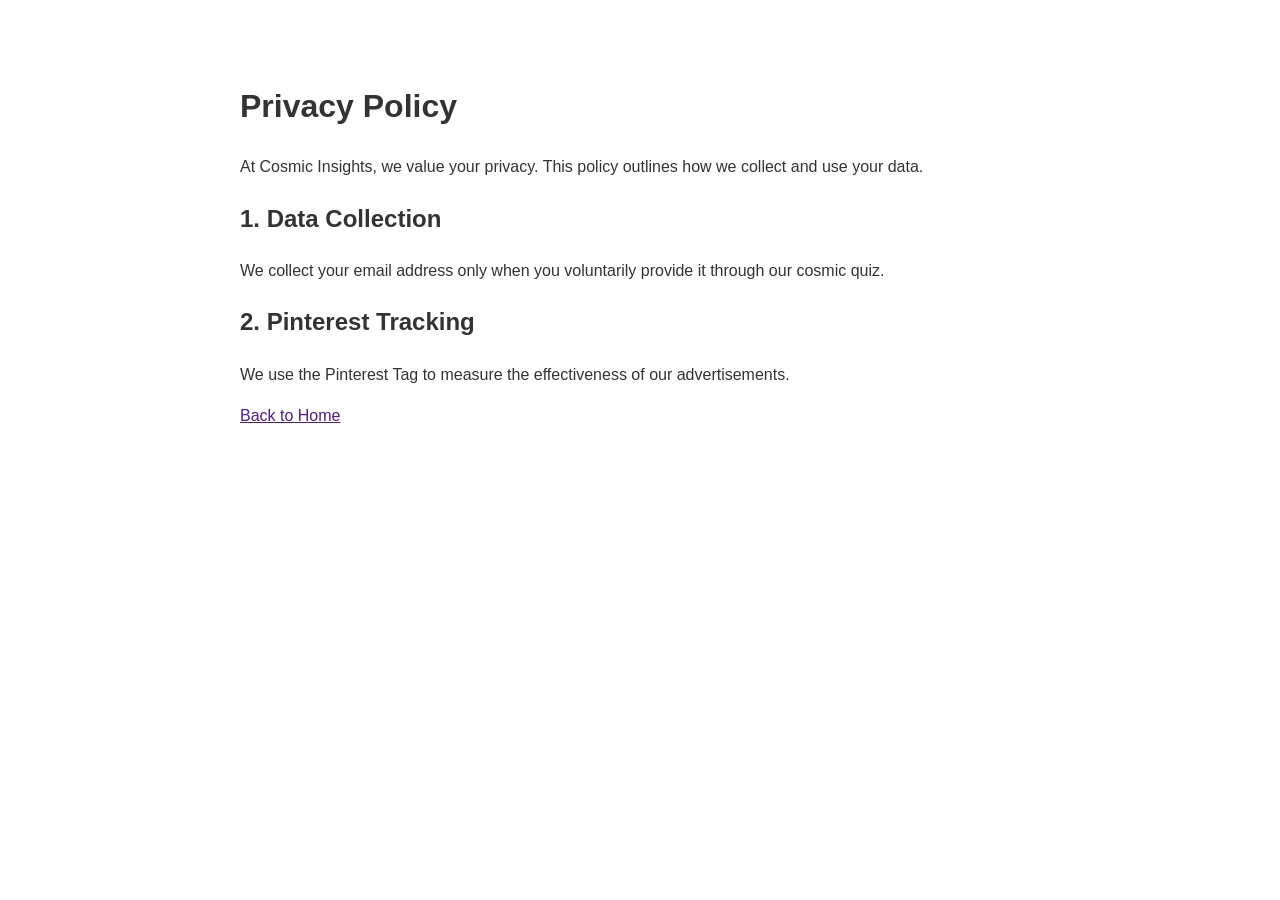
==== privacy.html @ 835f6477 "Add privacy.html" ====
<!DOCTYPE html>
<html lang=''en''>
<head>
    <meta charset=''UTF-8''>
    <title>Privacy Policy - Cosmic Insights</title>
    <style>body{font-family:sans-serif;line-height:1.6;max-width:800px;margin:40px auto;padding:20px;color:#333;}</style>
</head>
<body>
    <h1>Privacy Policy</h1>
    <p>At Cosmic Insights, we value your privacy. This policy outlines how we collect and use your data.</p>
    <h2>1. Data Collection</h2>
    <p>We collect your email address only when you voluntarily provide it through our cosmic quiz.</p>
    <h2>2. Pinterest Tracking</h2>
    <p>We use the Pinterest Tag to measure the effectiveness of our advertisements.</p>
    <p><a href=''index.html''>Back to Home</a></p>
</body>
</html>
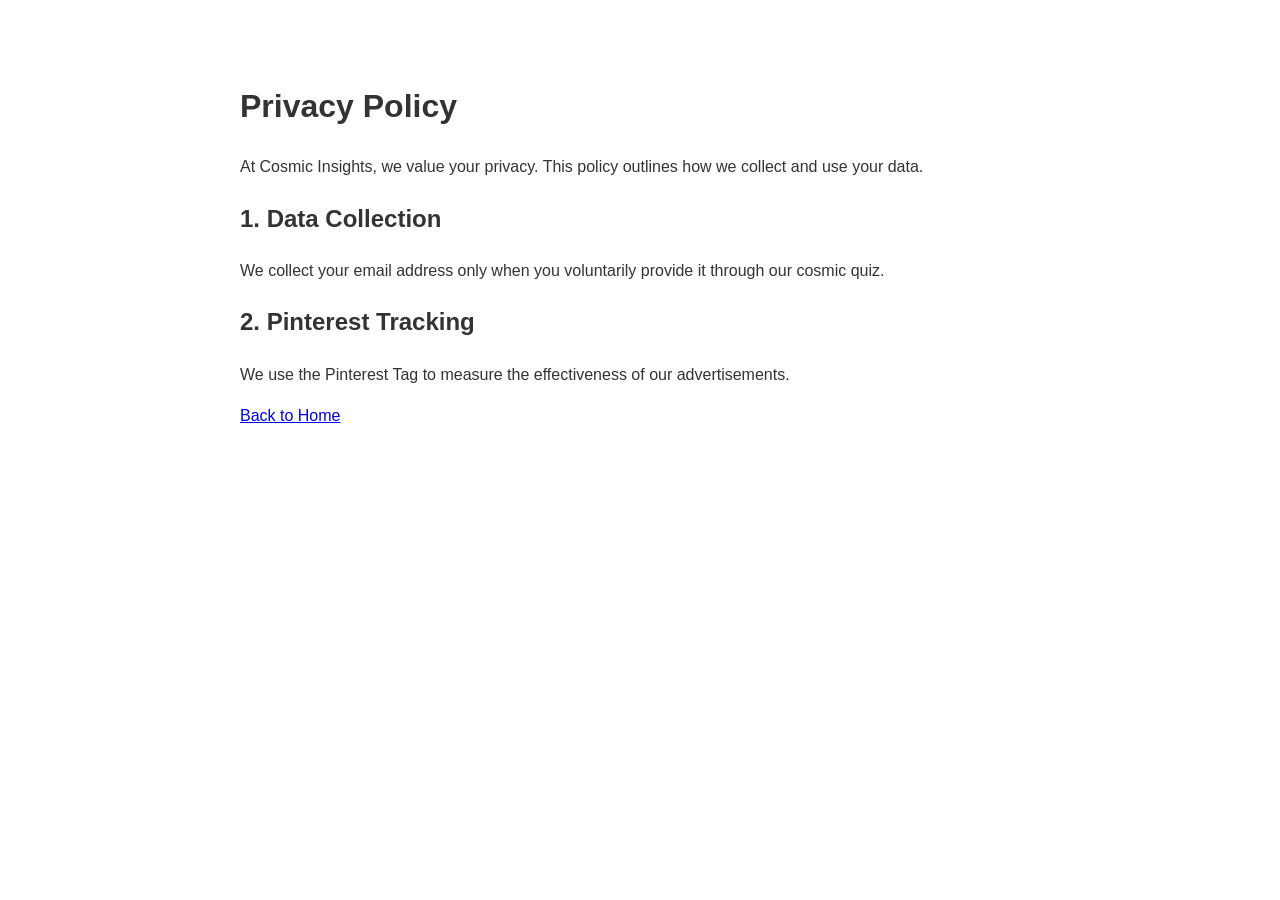
==== commit 9e956475: "Fix quote corruption in privacy.html" ====
--- a/privacy.html
+++ b/privacy.html
@@ -1,17 +1,17 @@
-<!DOCTYPE html>
-<html lang=''en''>
-<head>
-    <meta charset=''UTF-8''>
-    <title>Privacy Policy - Cosmic Insights</title>
-    <style>body{font-family:sans-serif;line-height:1.6;max-width:800px;margin:40px auto;padding:20px;color:#333;}</style>
-</head>
-<body>
-    <h1>Privacy Policy</h1>
-    <p>At Cosmic Insights, we value your privacy. This policy outlines how we collect and use your data.</p>
-    <h2>1. Data Collection</h2>
-    <p>We collect your email address only when you voluntarily provide it through our cosmic quiz.</p>
-    <h2>2. Pinterest Tracking</h2>
-    <p>We use the Pinterest Tag to measure the effectiveness of our advertisements.</p>
-    <p><a href=''index.html''>Back to Home</a></p>
-</body>
+<!DOCTYPE html>
+<html lang='en'>
+<head>
+    <meta charset='UTF-8'>
+    <title>Privacy Policy - Cosmic Insights</title>
+    <style>body{font-family:sans-serif;line-height:1.6;max-width:800px;margin:40px auto;padding:20px;color:#333;}</style>
+</head>
+<body>
+    <h1>Privacy Policy</h1>
+    <p>At Cosmic Insights, we value your privacy. This policy outlines how we collect and use your data.</p>
+    <h2>1. Data Collection</h2>
+    <p>We collect your email address only when you voluntarily provide it through our cosmic quiz.</p>
+    <h2>2. Pinterest Tracking</h2>
+    <p>We use the Pinterest Tag to measure the effectiveness of our advertisements.</p>
+    <p><a href='index.html'>Back to Home</a></p>
+</body>
 </html>
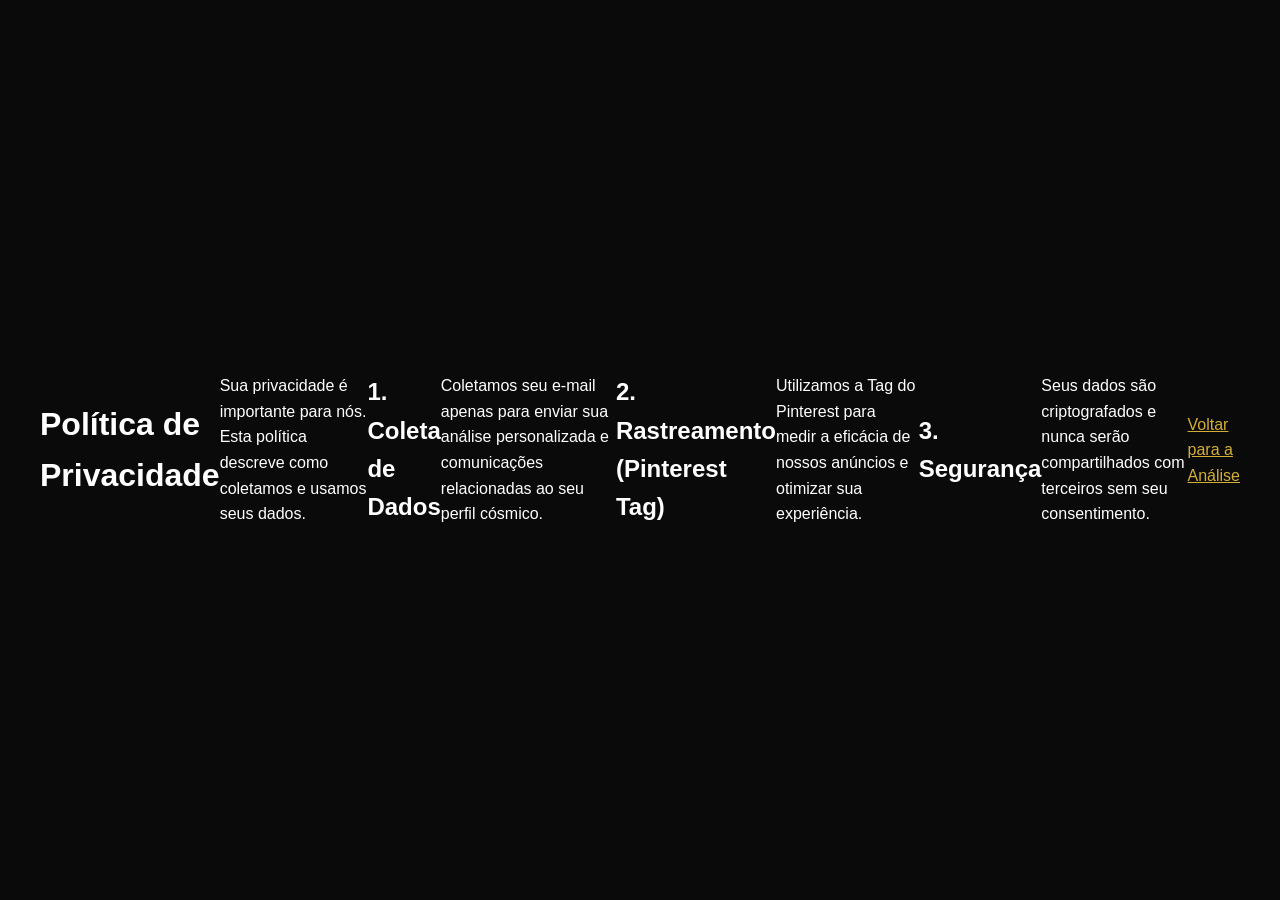
==== commit ef6ba99f: "feat: sync privacy.html (Portuguese/Kiwify version)" ====
--- a/privacy.html
+++ b/privacy.html
@@ -1,17 +1,21 @@
 <!DOCTYPE html>
-<html lang='en'>
+<html lang='pt-br'>
 <head>
     <meta charset='UTF-8'>
-    <title>Privacy Policy - Cosmic Insights</title>
-    <style>body{font-family:sans-serif;line-height:1.6;max-width:800px;margin:40px auto;padding:20px;color:#333;}</style>
+    <meta name='viewport' content='width=device-width, initial-scale=1.0'>
+    <title>Política de Privacidade | Portal da Manifestação</title>
+    <link rel='stylesheet' href='style.css'>
 </head>
-<body>
-    <h1>Privacy Policy</h1>
-    <p>At Cosmic Insights, we value your privacy. This policy outlines how we collect and use your data.</p>
-    <h2>1. Data Collection</h2>
-    <p>We collect your email address only when you voluntarily provide it through our cosmic quiz.</p>
-    <h2>2. Pinterest Tracking</h2>
-    <p>We use the Pinterest Tag to measure the effectiveness of our advertisements.</p>
-    <p><a href='index.html'>Back to Home</a></p>
+<body style='padding: 40px; color: white; background: #0a0a0a; font-family: sans-serif; line-height: 1.6;'>
+    <h1>Política de Privacidade</h1>
+    <p>Sua privacidade é importante para nós. Esta política descreve como coletamos e usamos seus dados.</p>
+    <h2>1. Coleta de Dados</h2>
+    <p>Coletamos seu e-mail apenas para enviar sua análise personalizada e comunicações relacionadas ao seu perfil cósmico.</p>
+    <h2>2. Rastreamento (Pinterest Tag)</h2>
+    <p>Utilizamos a Tag do Pinterest para medir a eficácia de nossos anúncios e otimizar sua experiência.</p>
+    <h2>3. Segurança</h2>
+    <p>Seus dados são criptografados e nunca serão compartilhados com terceiros sem seu consentimento.</p>
+    <br>
+    <a href='index.html' style='color: #d4af37;'>Voltar para a Análise</a>
 </body>
-</html>
+</html>
--- a/style.css
+++ b/style.css
@@ -0,0 +1,290 @@
+﻿:root {
+    --bg-color: #0b021d;
+    --glass-bg: rgba(255, 255, 255, 0.05);
+    --accent-color: #9d50bb;
+    --text-color: #ffffff;
+    --secondary-text: #b0a8c3;
+    --premium-gold: #d4af37;
+}
+
+* {
+    box-sizing: border-box;
+    margin: 0;
+    padding: 0;
+}
+
+body {
+    font-family: 'Inter', sans-serif;
+    background: linear-gradient(135deg, #0b021d 0%, #1a0b3a 100%);
+    color: var(--text-color);
+    min-height: 100vh;
+    display: flex;
+    justify-content: center;
+    align-items: center;
+    overflow-x: hidden;
+}
+
+.stars-container {
+    position: fixed;
+    top: 0;
+    left: 0;
+    width: 100%;
+    height: 100%;
+    z-index: -1;
+    background: url('https://www.transparenttextures.com/patterns/stardust.png');
+    opacity: 0.3;
+}
+
+.container {
+    width: 100%;
+    max-width: 500px;
+    padding: 15px;
+    text-align: center;
+}
+
+.glass-box {
+    background: var(--glass-bg);
+    backdrop-filter: blur(20px);
+    -webkit-backdrop-filter: blur(20px);
+    border: 1px solid rgba(255, 255, 255, 0.1);
+    border-radius: 28px;
+    padding: 35px 25px;
+    box-shadow: 0 30px 60px rgba(0, 0, 0, 0.6);
+}
+
+.premium-badge {
+    color: var(--premium-gold);
+    font-size: 0.7rem;
+    font-weight: 700;
+    letter-spacing: 2px;
+    margin-bottom: 10px;
+    text-transform: uppercase;
+}
+
+header h1 {
+    font-family: 'Playfair Display', serif;
+    font-size: 2.2rem;
+    line-height: 1.1;
+    margin-bottom: 20px;
+    background: linear-gradient(to right, #ffffff, #dcd0ff);
+    -webkit-background-clip: text;
+    -webkit-text-fill-color: transparent;
+}
+
+header p {
+    color: var(--secondary-text);
+    font-size: 1rem;
+    margin-bottom: 35px;
+    line-height: 1.4;
+}
+
+.quiz-step {
+    display: none;
+}
+
+.quiz-step.active {
+    display: block;
+    animation: fadeIn 0.4s ease-out;
+}
+
+h3 {
+    font-size: 1.2rem;
+    margin-bottom: 25px;
+    font-weight: 600;
+}
+
+/* Progress Bar */
+.progress-container {
+    width: 100%;
+    height: 6px;
+    background: rgba(255, 255, 255, 0.05);
+    border-radius: 10px;
+    margin-bottom: 30px;
+    overflow: hidden;
+}
+
+.progress-bar {
+    width: 33%;
+    height: 100%;
+    background: linear-gradient(90deg, var(--accent-color), #f093fb);
+    transition: width 0.5s cubic-bezier(0.4, 0, 0.2, 1);
+}
+
+/* Trust Badge */
+.trust-badge {
+    display: flex;
+    align-items: center;
+    justify-content: center;
+    gap: 6px;
+    font-size: 0.75rem;
+    color: #888;
+    margin: 5px 0 15px 0;
+}
+
+.trust-badge svg {
+    color: var(--premium-gold);
+}
+
+/* Zodiac Grid */
+.zodiac-grid {
+    display: grid;
+    grid-template-columns: repeat(3, 1fr);
+    gap: 10px;
+}
+
+.zodiac-btn {
+    background: rgba(255, 255, 255, 0.04);
+    border: 1px solid rgba(255, 255, 255, 0.1);
+    border-radius: 12px;
+    padding: 15px 5px;
+    color: var(--secondary-text);
+    font-size: 0.8rem;
+    font-weight: 600;
+    cursor: pointer;
+    transition: 0.2s;
+}
+
+.zodiac-btn:hover {
+    background: var(--accent-color);
+    color: white;
+    border-color: var(--accent-color);
+}
+
+@media (max-width: 480px) {
+    .zodiac-grid {
+        grid-template-columns: repeat(3, 1fr);
+    }
+}
+
+.options {
+    display: flex;
+    flex-direction: column;
+    gap: 12px;
+}
+
+.option-btn {
+    background: rgba(255, 255, 255, 0.04);
+    border: 1px solid rgba(255, 255, 255, 0.1);
+    border-radius: 14px;
+    padding: 20px;
+    color: white;
+    font-size: 1rem;
+    font-weight: 600;
+    cursor: pointer;
+    transition: all 0.25s ease;
+}
+
+.option-btn:hover {
+    background: var(--accent-color);
+    border-color: var(--accent-color);
+    transform: translateY(-2px);
+    box-shadow: 0 10px 20px rgba(157, 80, 187, 0.3);
+}
+
+/* Fix for birth year dropdown visibility */
+#birth-year {
+    color: #b0a8c3 !important;
+    /* Light purple for better visibility when closed */
+    background: rgba(255, 255, 255, 0.08);
+}
+
+#birth-year option {
+    color: #000000 !important;
+    background-color: #ffffff !important;
+}
+
+.premium-btn {
+    background: var(--accent-color);
+    border: none;
+}
+
+input[type="email"] {
+    padding: 20px;
+    border-radius: 14px;
+    width: 100%;
+    border: 1px solid rgba(255, 255, 255, 0.1);
+    background: rgba(255, 255, 255, 0.06);
+    color: white;
+    font-size: 1rem;
+    text-align: center;
+    margin-bottom: 10px;
+    outline: none;
+    transition: 0.3s;
+}
+
+input[type="email"]:focus {
+    border-color: var(--accent-color);
+    background: rgba(255, 255, 255, 0.1);
+}
+
+.consent-text {
+    font-size: 0.7rem;
+    color: #777;
+    margin-bottom: 15px;
+}
+
+.loader {
+    width: 45px;
+    height: 45px;
+    border: 3px solid rgba(255, 255, 255, 0.1);
+    border-top: 3px solid var(--accent-color);
+    border-radius: 50%;
+    margin: 25px auto;
+    animation: spin 1s linear infinite;
+}
+
+footer {
+    font-size: 0.8rem;
+    color: #555;
+    margin-top: 30px;
+}
+
+footer a {
+    color: #888;
+    text-decoration: none;
+    border-bottom: 1px solid transparent;
+    transition: 0.3s;
+}
+
+footer a:hover {
+    border-bottom-color: #888;
+}
+
+.affiliate-disclosure {
+    margin-top: 10px;
+    font-style: italic;
+    opacity: 0.6;
+}
+
+@keyframes fadeIn {
+    from {
+        opacity: 0;
+        transform: scale(0.98);
+    }
+
+    to {
+        opacity: 1;
+        transform: scale(1);
+    }
+}
+
+@keyframes spin {
+    0% {
+        transform: rotate(0deg);
+    }
+
+    100% {
+        transform: rotate(360deg);
+    }
+}
+
+@media (max-width: 480px) {
+    header h1 {
+        font-size: 1.8rem;
+    }
+
+    .glass-box {
+        padding: 30px 20px;
+        border-radius: 24px;
+    }
+}
